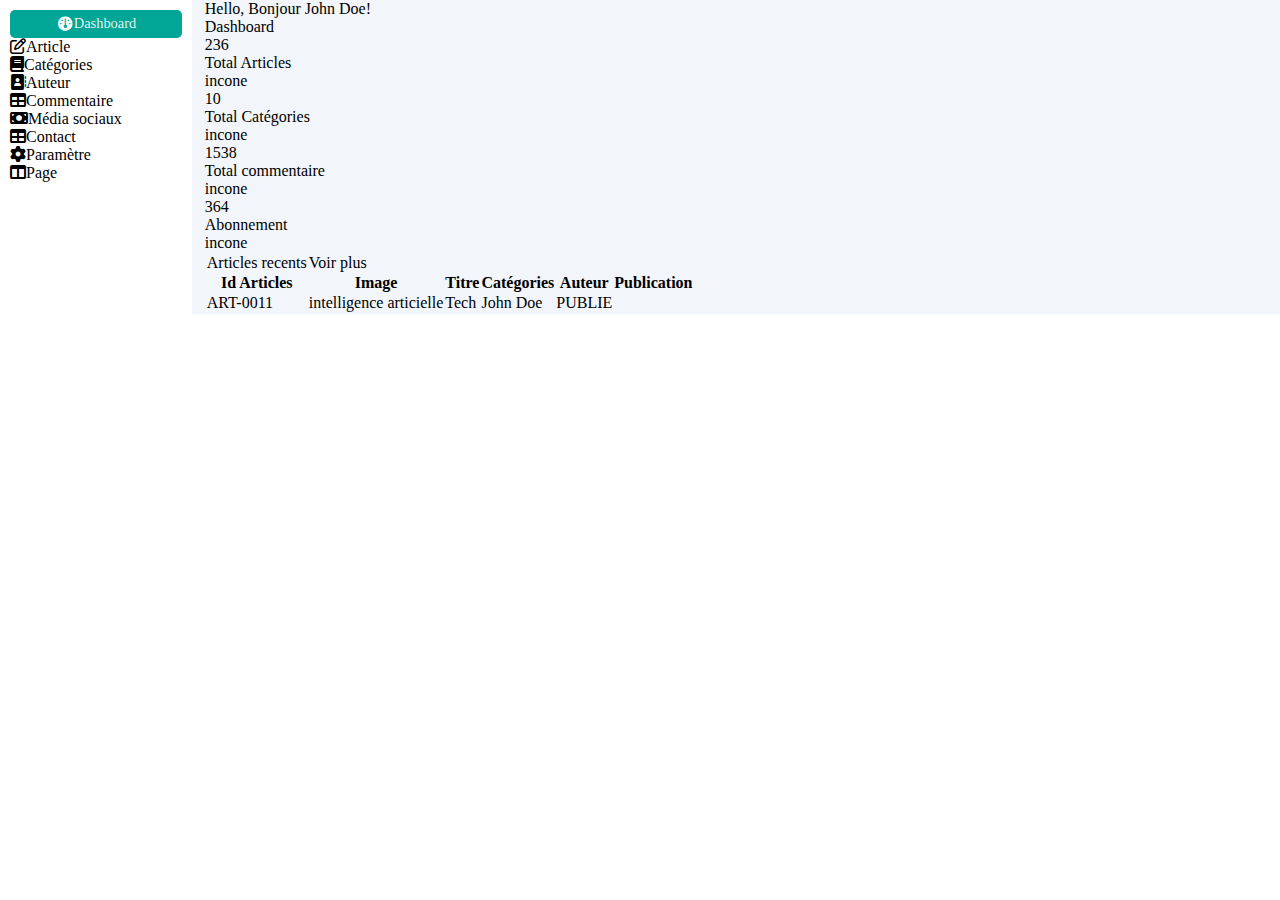
==== acceuil.html @ ef3df34b "ajoute" ====
<!DOCTYPE html>
<html lang="en">
<head>
    <meta charset="UTF-8">
    <meta name="viewport" content="width=device-width, initial-scale=1.0">
    <title>Accueil</title>
    <link rel="stylesheet" href="style.css">
    <link rel="stylesheet" href="https://cdnjs.cloudflare.com/ajax/libs/font-awesome/6.5.1/css/all.min.css">
</head>
<body>
    <div class="container-accueil">
        <div class="col1-accueil">
            <div class="p-gauche"></div>
            <div class="dashboard"><i class="fa-solid fa-gauge"></i>Dashboard</div>
            <div class="artcle"><i class="fa-regular fa-pen-to-square"></i>Article</div>
            <div class="categorie"><i class="fa-solid fa-book"></i>Catégories</div>
            <div class="auteur"><i class="fa-solid fa-address-book"></i>Auteur</div>
            <div class="commm"><i class="fa-solid fa-table"></i>Commentaire</div>
            <div class="media"><i class="fa-solid fa-money-bill"></i>Média sociaux</div>
            <div class="contact"><i class="fa-solid fa-table"></i>Contact</div>
            <div class="param"><i class="fa-solid fa-gear"></i>Paramètre</div>
            <div class="page"><i class="fa-solid fa-table-columns"></i>Page</div>
        </div>
        <div class="col2-accueil">
            <div class="ligne1"></div>
            <div class="ligne2">
                <div class="HBJD">Hello, Bonjour John Doe!</div>
                <div class="DAS">Dashboard</div>
            </div>
            <div class="ligne3">
                <!-- premier partie du ligne 3 -->
                <div class="col-L3">
                    <div class="pG">
                        <div class="nrb">236</div>
                        <div class="text">Total Articles</div>
                    </div>
                    <div class="pD">incone</div>
                </div>
                <!-- Deuxieme partie du ligne 3 -->
                <div class="col-L3">
                    <div class="pG">
                        <div class="nrb">10</div>
                        <div class="text">Total Catégories</div>
                    </div>
                    <div class="pD">incone</div>
                </div>
                <!-- troisiem partie du ligne 3 -->
                <div class="col-L3">
                    <div class="pG">
                        <div class="nrb">1538</div>
                        <div class="text">Total commentaire</div>
                    </div>
                    <div class="pD">incone</div>
                </div>
                <!-- Quatrieme partie du ligne 3 -->
                <div class="col-L3">
                    <div class="pG">
                        <div class="nrb">364</div>
                        <div class="text">Abonnement</div>
                    </div>
                    <div class="pD">incone</div>
                </div>
            </div>
            <div class="ligne4">
                <!-- <div class="articleRecent">Article recents</div>
                <div class="voirPlus">Voir Tous</div> -->
                <table>
                    <tr>
                        <td>Articles recents</td>
                        <td><div class="Vplus">Voir plus</div></td>
                    </tr>
                    <tr>
                        <th>Id Articles</th>
                        <th>Image</th>
                        <th>Titre</th>
                        <th>Catégories</th>
                        <th>Auteur</th>
                        <th>Publication</th>
                    </tr>
                    <tr>
                        <td>ART-0011</td>
                        <td>intelligence articielle</td>
                        <td>Tech</td>
                        <td>John Doe</td>
                        <td><div class="publie">PUBLIE</div></td>
                    </tr>
                </table>
            </div>
            <div class="ligne5"></div>
            <div class="ligne6"></div>
            <div class="ligne7"></div>
        </div>
    </div>
</body>
</html>
---- style.css ----
*{
    margin: 0;
    padding: 0;
    box-sizing: border-box;
}
/* conteneur principal */
.conteneur{
    margin: auto;
      /* background-color: #06BF9D; */
    width: 400px;
    height: 100%;
    border-radius: 10px;
    margin-top: 25%;
    display: flex;
    
    border: 2px solid black;
}
/* colonne 1 */
.colonne-1{
    background-color: #06BF9D;
    display: flex;
    justify-content: center;
    flex-direction: column;
    align-items: center;
}
img{
    border-radius: 25%;
}

.colonne-2{
    display: flex;
    justify-content: center;
    flex-direction: column;
    align-items: center;
}
form{
    display: flex;
    flex-wrap: wrap;
    row-gap: 20px;
    margin: 10px;
    justify-content: center;
    align-items: center;
}
.connexion{
    padding: 10px;
}
p{
    text-align: center;
}
input{
    width: 80%;
}
.mdp{
    display: flex;
    justify-content: center;
}
a{
    text-decoration: none;
    color: black;
}
.inscrit{
    display: flex;
    /* flex-wrap: nowrap; */
    margin: 10px;
}
.connecter{
    color: white;
    font-family: Arial, Helvetica, sans-serif;
    font-weight: bold;
    
}
button{
    width: 80%;
    background-color:#009788;
    border-radius: 5px;
    border: none;
    height: 20px;
}
/* img{
    margin: 50% 25% 25% 50%;
} */
/* colonne 2 */


/* PAGE D'ACCUEIL */

.container-accueil{
    display: flex;
    flex-direction: row;
    background-color: #F2F5FA;
    width: 100%;
    height: 100%;
}
/* Collone Gauche */
.col1-accueil{
    width: 15%;
    margin-right: 1%;
    background-color: white;
    display: flex;
    flex-direction: column;
    padding: 10px;
}
.dashboard{
    background-color: #01A696;
    display:flex;
    justify-content: center;
    width: 100%;
    /* justify-content: flex-start; */
    border-radius: 5px;
    color: rgba(255, 255, 255, 0.89);
    padding: 5px;
    font-size: 90%;
}
.fa-gauge{
    color: white;
    padding: 2px;
}
/* colonne Droite */
.col2-accueil{
    width: 70%;
}
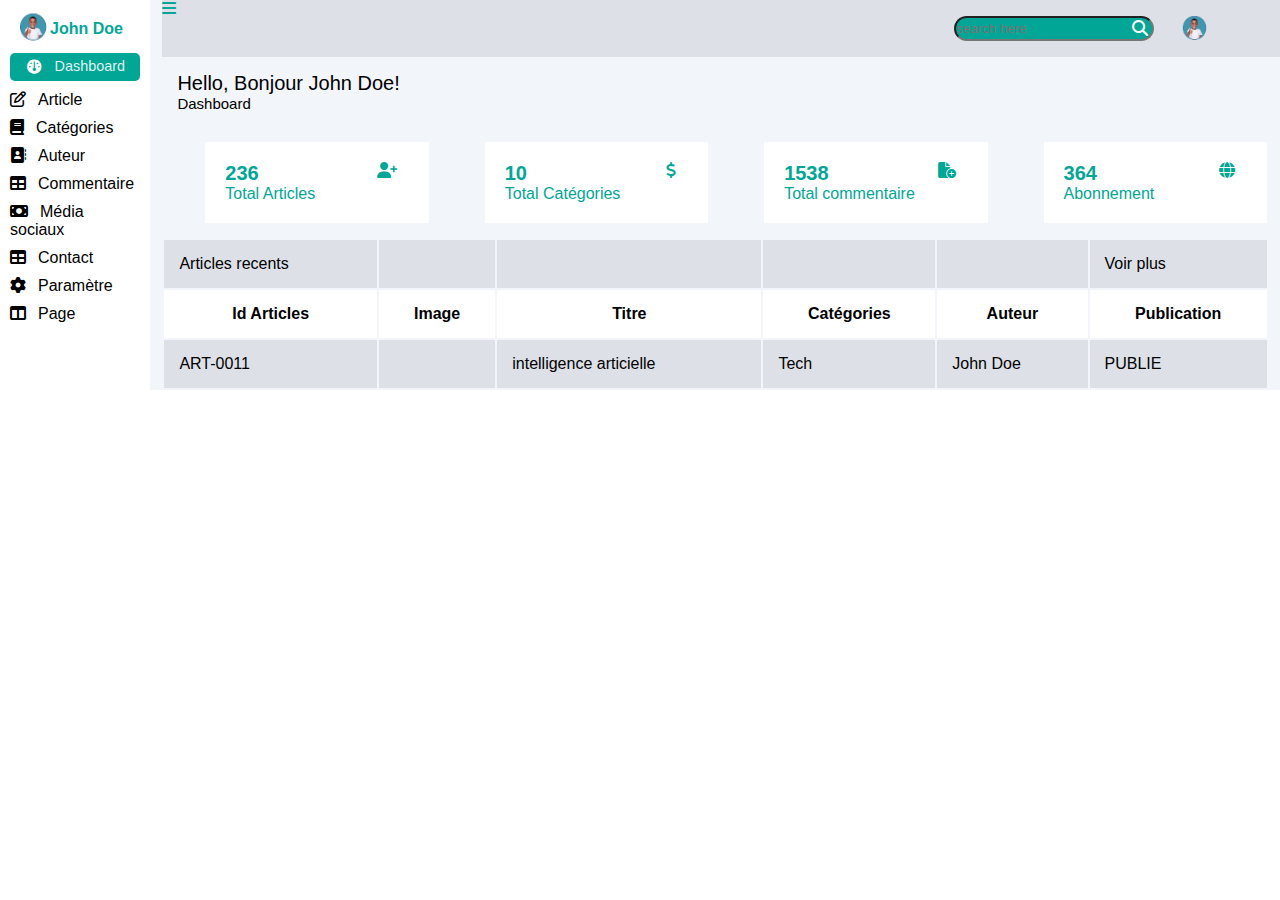
==== commit ad209bf6: "first commit" ====
--- a/acceuil.html
+++ b/acceuil.html
@@ -10,7 +10,9 @@
 <body>
     <div class="container-accueil">
         <div class="col1-accueil">
-            <div class="p-gauche"></div>
+            <div class="p-gauche">
+                <img src="acceil.png" class="img-prof" alt="Prophil"> John Doe
+            </div>
             <div class="dashboard"><i class="fa-solid fa-gauge"></i>Dashboard</div>
             <div class="artcle"><i class="fa-regular fa-pen-to-square"></i>Article</div>
             <div class="categorie"><i class="fa-solid fa-book"></i>Catégories</div>
@@ -22,7 +24,16 @@
             <div class="page"><i class="fa-solid fa-table-columns"></i>Page</div>
         </div>
         <div class="col2-accueil">
-            <div class="ligne1"></div>
+            <div class="ligne1">
+                <i class="fa-solid fa-bars"></i>
+                <div class="infoTopDroite">
+                    <div class="recherche">
+                        <input type="search" class="search" placeholder="search here">
+                        <i class="fa-solid fa-magnifying-glass"></i>
+                        <img src="acceil.png" class="imgG-prof" alt="Prophil">
+                    </div>
+                </div>
+            </div>
             <div class="ligne2">
                 <div class="HBJD">Hello, Bonjour John Doe!</div>
                 <div class="DAS">Dashboard</div>
@@ -34,7 +45,7 @@
                         <div class="nrb">236</div>
                         <div class="text">Total Articles</div>
                     </div>
-                    <div class="pD">incone</div>
+                    <div class="pD"><i class="fa-solid fa-user-plus"></i></div>
                 </div>
                 <!-- Deuxieme partie du ligne 3 -->
                 <div class="col-L3">
@@ -42,7 +53,7 @@
                         <div class="nrb">10</div>
                         <div class="text">Total Catégories</div>
                     </div>
-                    <div class="pD">incone</div>
+                    <div class="pD"><i class="fa-solid fa-dollar-sign"></i></div>
                 </div>
                 <!-- troisiem partie du ligne 3 -->
                 <div class="col-L3">
@@ -50,7 +61,7 @@
                         <div class="nrb">1538</div>
                         <div class="text">Total commentaire</div>
                     </div>
-                    <div class="pD">incone</div>
+                    <div class="pD"><i class="fa-solid fa-file-circle-plus"></i></div>
                 </div>
                 <!-- Quatrieme partie du ligne 3 -->
                 <div class="col-L3">
@@ -58,7 +69,7 @@
                         <div class="nrb">364</div>
                         <div class="text">Abonnement</div>
                     </div>
-                    <div class="pD">incone</div>
+                    <div class="pD"><i class="fa-solid fa-globe"></i></div>
                 </div>
             </div>
             <div class="ligne4">
@@ -67,6 +78,10 @@
                 <table>
                     <tr>
                         <td>Articles recents</td>
+                        <td></td>
+                        <td></td>
+                        <td></td>
+                        <td></td>
                         <td><div class="Vplus">Voir plus</div></td>
                     </tr>
                     <tr>
@@ -79,6 +94,7 @@
                     </tr>
                     <tr>
                         <td>ART-0011</td>
+                        <td></td>
                         <td>intelligence articielle</td>
                         <td>Tech</td>
                         <td>John Doe</td>
--- a/style.css
+++ b/style.css
@@ -3,30 +3,52 @@
     padding: 0;
     box-sizing: border-box;
 }
+
+@import url('https://fonts.googleapis.com/css2?family=Poppins:wght@100;200;300;400;500;600;700;800;900&display=swap');
+
+body {
+    font-family: 'Poppins', sans-serif;
+}
+
 /* conteneur principal */
 .conteneur{
     margin: auto;
       /* background-color: #06BF9D; */
-    width: 400px;
-    height: 100%;
+    width: 600px;
+    height: 400px;
     border-radius: 10px;
-    margin-top: 25%;
-    display: flex;
-    
+    margin-top: 8%;
+    display: flex;
     border: 2px solid black;
+}
+/* lpour les tablets */
+@media (max-width:768px)  {
+    .conteneur{
+    width: 90%;
+    /* height: 300px;  */
+    /* margin-top: 75%; */
+    margin-top: 50%;
+    }
+    .colonne-1{
+        width: 40%;
+
+    }
+    .colonne-2{
+        width: 60%;
+        margin: 8px;
+    }
 }
 /* colonne 1 */
 .colonne-1{
     background-color: #06BF9D;
     display: flex;
-    justify-content: center;
-    flex-direction: column;
-    align-items: center;
+    flex-direction: column;
+    width: 40%;
 }
 img{
     border-radius: 25%;
 }
-
+/* colonne 1 */
 .colonne-2{
     display: flex;
     justify-content: center;
@@ -43,6 +65,8 @@
 }
 .connexion{
     padding: 10px;
+    font-size: 20px;
+    font-weight: bold;
 }
 p{
     text-align: center;
@@ -65,7 +89,6 @@
 }
 .connecter{
     color: white;
-    font-family: Arial, Helvetica, sans-serif;
     font-weight: bold;
     
 }
@@ -76,9 +99,9 @@
     border: none;
     height: 20px;
 }
-/* img{
-    margin: 50% 25% 25% 50%;
-} */
+img{
+    width: 100%;
+}
 /* colonne 2 */
 
 
@@ -93,12 +116,38 @@
 }
 /* Collone Gauche */
 .col1-accueil{
-    width: 15%;
+    width: 12%;
     margin-right: 1%;
     background-color: white;
     display: flex;
     flex-direction: column;
     padding: 10px;
+}
+.img-prof{
+    position: absolute;
+    width: 45px;
+    top: -10px;
+    left:  10px;
+}
+.p-gauche{
+    display: flex;
+    flex-direction: row;
+    align-items: center;
+    color: #02A797;
+    width: 100%;
+    padding: 10px;
+    text-indent: 30px;
+    font-weight: bolder;
+}
+i{
+    margin-right: 12px;
+    display: block;
+}
+.dashboard ,.artcle ,.categorie,.auteur,.commm,.media,.contact,.param,.page{
+    margin: 5px 0px;
+    font-size: 100%;
+    font-weight: lighter;
+    
 }
 .dashboard{
     background-color: #01A696;
@@ -115,7 +164,137 @@
     color: white;
     padding: 2px;
 }
+
 /* colonne Droite */
 .col2-accueil{
-    width: 70%;
-}+    width: 90%;
+    display: flex;
+    flex-direction: column;
+}
+.fa-bars{
+    color:#01A696;
+}
+
+/* ligne 1 */
+.imgG-prof{
+    width: 40px;
+    position: relative;
+    left: 20px;
+    top: -5px;
+}
+.ligne1{
+    display: flex;
+    flex-direction: row;
+    width: 100%;
+    background-color: #dde1e7;
+}
+.infoTopDroite{
+    display: flex;
+    flex-direction: row;
+    justify-content: flex-end;
+    width: 90%;
+}
+.recherche{
+    display: flex;
+    flex-direction: row;
+    align-items: center;
+    color: white;
+}
+.search{
+    width: 200px;
+    height: 25px;
+    border-radius: 20px;
+    color: rgb(255, 255, 255);
+    background-color: #01A696;
+}
+.fa-magnifying-glass{
+    position: absolute;
+    right: 120px;
+}
+
+
+/* ligne 2  */
+.ligne2{
+height: 35%;
+display:  flex;
+flex-direction: column;
+justify-content: flex-end;
+margin: 15px;
+font-size: 20px;
+}
+.DAS{
+    font-size: 15px;
+}
+
+/* ligne 3  */
+
+.ligne3{
+    display: flex;
+    flex-direction: row;
+    width:100%;
+    justify-content: space-around;
+    margin: 15px;
+}
+
+.col-L3{
+    padding: 10px;
+    background-color: white;
+    width: 20%;
+    display: flex;
+    flex-direction: row;
+    justify-content: space-between;
+    padding: 20px;
+    color:#01A696;
+}
+.pG{
+    display: flex;
+    justify-content: flex-start;
+    flex-direction: column;
+}
+.nrb{
+    font-weight: bold;
+    font-size: 20px;
+}
+.pD{
+    display: flex;
+    justify-content: flex-end;
+}
+
+/* ligne 4 tableau */
+
+.ligne4{
+    width: 100%;
+
+}
+table{
+    width:99%;
+}
+th{
+    background-color: #ffff;
+    padding: 15px;
+    
+}
+td{
+    background-color: #dde1e7;
+    padding: 15px;
+}
+tr{
+    border: 0 px ;
+}
+
+
+/* pour les tabletes */
+@media screen and (max-width:768px) {
+    .col1-accueil{
+        gap: 10px;
+        width: 20%;
+    } 
+}
+
+/* pour les telephone */
+/* @media (max-width: 480px) {
+    .col1-accueil{
+       
+    }
+} */
+
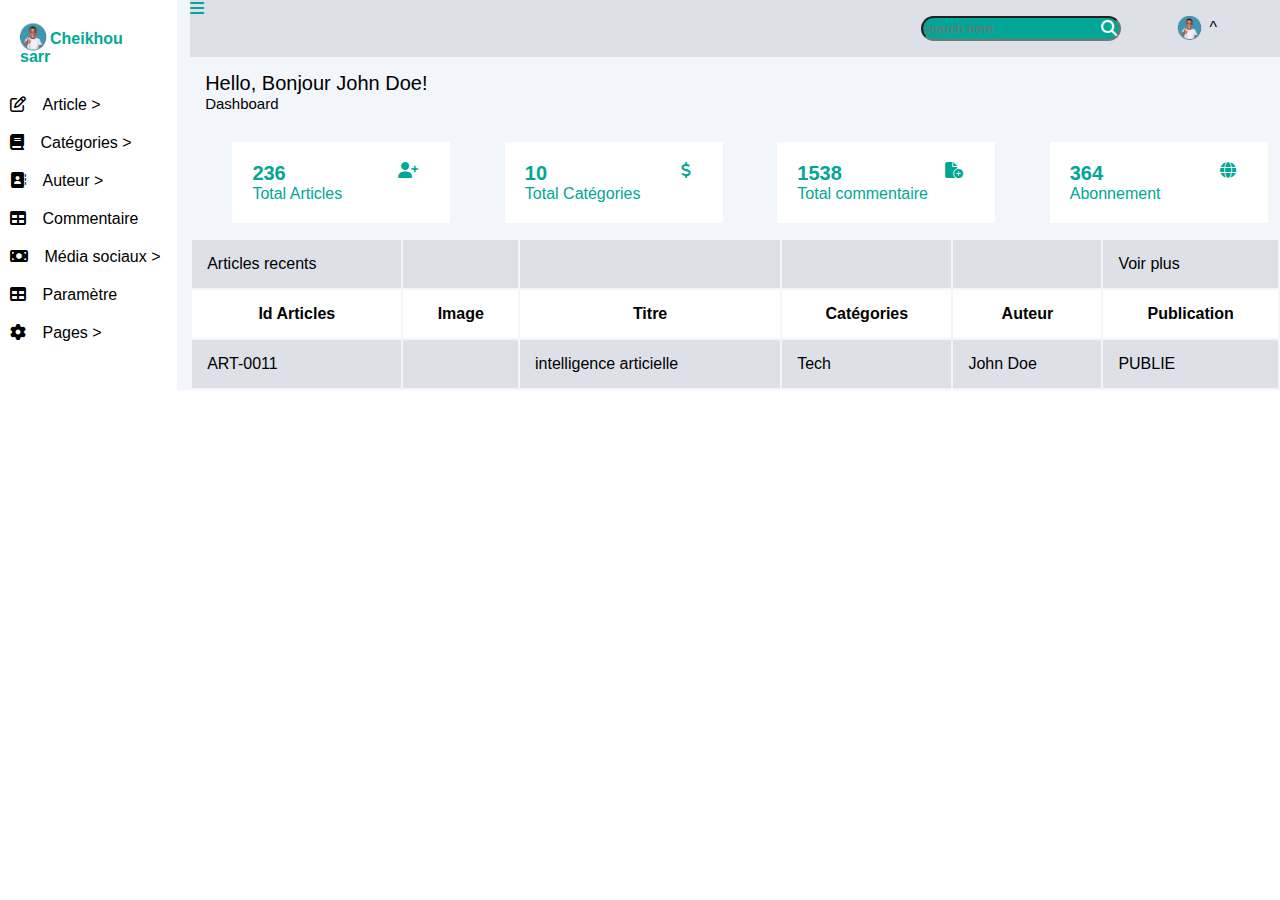
==== commit 30f7b347: "first commit" ====
--- a/acceuil.html
+++ b/acceuil.html
@@ -9,35 +9,136 @@
 </head>
 <body>
     <div class="container-accueil">
+
+
+
+
         <div class="col1-accueil">
-            <div class="p-gauche">
-                <img src="acceil.png" class="img-prof" alt="Prophil"> John Doe
-            </div>
-            <div class="dashboard"><i class="fa-solid fa-gauge"></i>Dashboard</div>
-            <div class="artcle"><i class="fa-regular fa-pen-to-square"></i>Article</div>
-            <div class="categorie"><i class="fa-solid fa-book"></i>Catégories</div>
-            <div class="auteur"><i class="fa-solid fa-address-book"></i>Auteur</div>
-            <div class="commm"><i class="fa-solid fa-table"></i>Commentaire</div>
-            <div class="media"><i class="fa-solid fa-money-bill"></i>Média sociaux</div>
-            <div class="contact"><i class="fa-solid fa-table"></i>Contact</div>
-            <div class="param"><i class="fa-solid fa-gear"></i>Paramètre</div>
-            <div class="page"><i class="fa-solid fa-table-columns"></i>Page</div>
+
+           
+                <li>
+                    <img src="acceil.png" class="img-prof" alt="Prophil">
+                    <div class="p-gauche">
+                    Cheikhou sarr
+                    </div>
+                </li>
+                <li> 
+                    <i class="fa-regular fa-pen-to-square"></i>
+                    <label for="artcle" class="artcle">Article <b>&gt;</b></label>
+                    <input type="checkbox" id="artcle">
+                    <ul>
+                        <li> Tous les articles</li>
+                        <li> Ajouter un article</li>
+                    </ul>
+                </li>
+                <li>
+                    <i class="fa-solid fa-book"></i>
+                    <label for="categorie" class="categorie">Catégories <b>&gt;</b></label>
+                    <input type="checkbox" id="categorie">
+                    <ul>
+                        <li> Tous les categories</li>
+                        <li> Ajouter un categorie</li>
+                    </ul>
+                </li>
+                <li>
+                    <i class="fa-solid fa-address-book"></i>
+                    <label for="auteur" class="auteur">Auteur <b>&gt;</b></label>
+                    <input type="checkbox" id="auteur">
+                    <ul>
+                        <li> Tous les auteurs</li>
+                        <li> Ajouter un auteur</li>
+                    </ul>
+                </li>
+                <li>
+                    <i class="fa-solid fa-table"></i>
+                    <label for="commm" class="commm">Commentaire </b></label>
+                </li>
+                <li>
+                    <i class="fa-solid fa-money-bill"></i>
+                    <label for="media" class="media">Média sociaux <b>&gt;</b></label>
+                    <input type="checkbox" id="media">
+                    <ul>
+                        <li> Tous les medias</li>
+                        <li> Ajouter un media</li>
+                    </ul>
+                </li>
+                <li>
+                    <i class="fa-solid fa-table"></i>
+                    <label for="param" class="param">Paramètre</label>
+                </li>
+                <li>
+                    <i class="fa-solid fa-gear"></i>
+                    <label for="page" class="page">Pages <b>&gt;</b></label>
+                    <input type="checkbox" id="page">
+                    <ul>
+                        <li>Login</li>
+                        <li>Forgot Password</li>
+                        <li>Change Password</li>
+                        <li>Lockscreen</li>
+                        <li>Profile</li>
+                        <li>Gallery</li>
+                        <li>404 Error</li>
+                        <li>500 Error</li>
+                        <li>Blank Page</li>
+                    </ul>
+                </li>
+              
+             
+           
+                  
+        
         </div>
+
+
+
+
+
         <div class="col2-accueil">
+
             <div class="ligne1">
+                
+                <!-- icone 03 trai droite -->
+                <!-- <label for="">&equiv;</label>  -->
                 <i class="fa-solid fa-bars"></i>
+
+
+
                 <div class="infoTopDroite">
                     <div class="recherche">
                         <input type="search" class="search" placeholder="search here">
+                        
+                        
+                        <!-- c'est le profile a gauche avec son toggle -->
                         <i class="fa-solid fa-magnifying-glass"></i>
                         <img src="acceil.png" class="imgG-prof" alt="Prophil">
-                    </div>
-                </div>
-            </div>
+                                        <!-- toggele -->
+                        <label for="img-toggle" class="accent">&Hat;</label>
+                        <input type="checkbox" name="" id="img-toggle">
+                        <div class="toggle-profil">
+                                
+                                    <div class="prenom">
+                                        <div class="imgG-prof-tt">                                    <img src="acceil.png" class="imgG-prof-tt" alt="Prophil">
+                                        </div>
+                                    <div class="h6">Cheikhou sarr</div>
+                                    </div>
+                                    <div class="admis">Admistrateur</div>
+                                    <div class="profil-toggle"><a href="#">Profile</a> </div>
+                                    <div class="profil-toggle"><a href="#">Parametre</a></div>
+                                    <div class="profil-toggle"><a href="index.html">Déconection</a></div>
+
+                              
+                        </div>
+
+
+                    </div>
+                </div>
+            </div>
+
             <div class="ligne2">
                 <div class="HBJD">Hello, Bonjour John Doe!</div>
                 <div class="DAS">Dashboard</div>
             </div>
+
             <div class="ligne3">
                 <!-- premier partie du ligne 3 -->
                 <div class="col-L3">
--- a/style.css
+++ b/style.css
@@ -113,10 +113,49 @@
     background-color: #F2F5FA;
     width: 100%;
     height: 100%;
+    /* overflow-x: hidden; */
 }
 /* Collone Gauche */
+
+/*  */
+
+#artcle,#categorie,#auteur,#media,#page{
+    display: none;
+}
+ul {
+    display: none;
+    color: #06BF9D;
+    background-color: white;
+}
+li{
+    list-style: none;
+    padding: 10px 0px;
+    
+}
+
+
+#artcle:checked ~ ul{
+    display: block;
+}
+#categorie:checked ~ ul{
+    display: block;
+}
+#auteur:checked ~ ul{
+    display: block;
+}
+#media:checked ~ ul{
+    display: block;
+}
+#page:checked ~ ul{
+    display: block;
+}
+
+/*  */
+
+
+
 .col1-accueil{
-    width: 12%;
+    width: 16%;
     margin-right: 1%;
     background-color: white;
     display: flex;
@@ -126,8 +165,9 @@
 .img-prof{
     position: absolute;
     width: 45px;
-    top: -10px;
+    top: 0px;
     left:  10px;
+    z-index: 99;
 }
 .p-gauche{
     display: flex;
@@ -147,6 +187,13 @@
     margin: 5px 0px;
     font-size: 100%;
     font-weight: lighter;
+      
+}
+.dashboard ,.artcle ,.categorie,.auteur,.commm,.media,.contact,.param,.page:hover{
+    cursor: pointer;
+}
+.dashboard:hover{
+    display: block;
     
 }
 .dashboard{
@@ -161,13 +208,13 @@
     font-size: 90%;
 }
 .fa-gauge{
-    color: white;
+    color: rgb(192, 23, 23);
     padding: 2px;
 }
 
 /* colonne Droite */
 .col2-accueil{
-    width: 90%;
+    width: 100%;
     display: flex;
     flex-direction: column;
 }
@@ -186,13 +233,14 @@
     display: flex;
     flex-direction: row;
     width: 100%;
-    background-color: #dde1e7;
+    background-color: #dde1e7; 
 }
 .infoTopDroite{
     display: flex;
     flex-direction: row;
     justify-content: flex-end;
     width: 90%;
+    
 }
 .recherche{
     display: flex;
@@ -208,10 +256,54 @@
     background-color: #01A696;
 }
 .fa-magnifying-glass{
+    position: relative;
+    right: 20px;
+    
+}
+
+            /* toggle */
+.toggle-profil{
+    background-color: #dde1e7;
     position: absolute;
-    right: 120px;
-}
-
+    top: 60px;
+    right: 20px;
+    width: 200px;
+    display: flex;
+    flex-direction: column;
+    color: #01A696;
+    padding: 20px;
+    display: none;
+}
+.imgG-prof-tt{
+    width: 50px;
+    bottom: 15px;
+    margin: 0px;
+    padding: 0px; 
+    position: relative;
+}
+.prenom{
+    height: 50px;
+    display: flex;
+    flex-direction: row;
+    justify-content: space-between;
+}
+.profil-toggle{
+    margin: 5px 10px;
+}
+.accent{
+    color: black;
+    position: relative;
+    right: -20px;
+    cursor: pointer;
+}
+
+#img-toggle{
+    display: none;
+}
+ #img-toggle:checked ~ .toggle-profil{
+    display: block;
+   
+} 
 
 /* ligne 2  */
 .ligne2{
@@ -267,7 +359,7 @@
 
 }
 table{
-    width:99%;
+    width:100%;
 }
 th{
     background-color: #ffff;
@@ -278,18 +370,15 @@
     background-color: #dde1e7;
     padding: 15px;
 }
-tr{
-    border: 0 px ;
-}
-
 
 /* pour les tabletes */
-@media screen and (max-width:768px) {
+/* @media screen and (max-width:768px) {
     .col1-accueil{
         gap: 10px;
         width: 20%;
+        display: none;
     } 
-}
+} */
 
 /* pour les telephone */
 /* @media (max-width: 480px) {
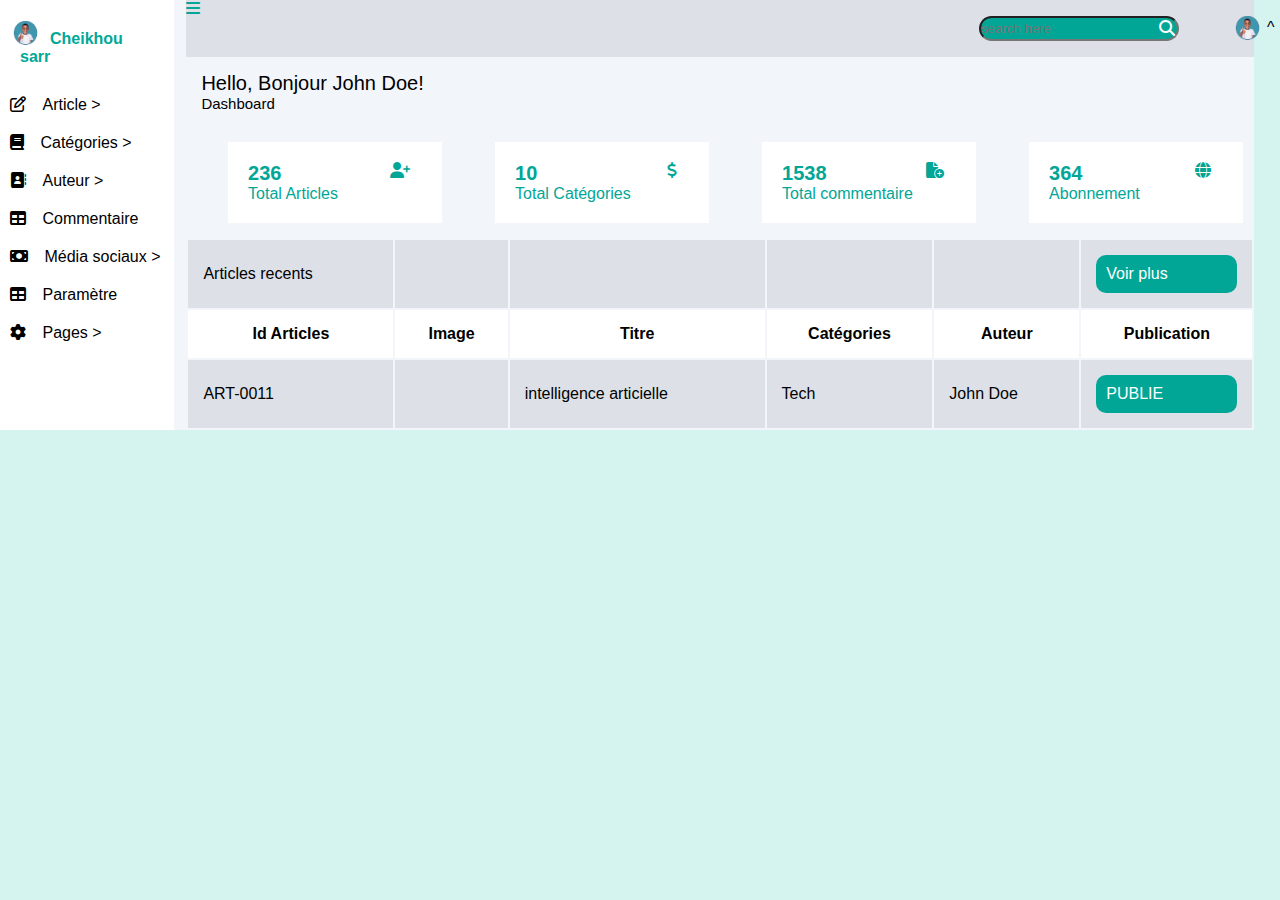
==== commit 948d9b97: "projet" ====
--- a/acceuil.html
+++ b/acceuil.html
@@ -22,6 +22,7 @@
                     Cheikhou sarr
                     </div>
                 </li>
+                <div class="li">
                 <li> 
                     <i class="fa-regular fa-pen-to-square"></i>
                     <label for="artcle" class="artcle">Article <b>&gt;</b></label>
@@ -82,7 +83,7 @@
                         <li>Blank Page</li>
                     </ul>
                 </li>
-              
+            </div>
              
            
                   
@@ -90,16 +91,14 @@
         </div>
 
 
-
-
-
         <div class="col2-accueil">
 
             <div class="ligne1">
                 
                 <!-- icone 03 trai droite -->
-                <!-- <label for="">&equiv;</label>  -->
                 <i class="fa-solid fa-bars"></i>
+                 
+                
 
 
 
@@ -122,8 +121,8 @@
                                     <div class="h6">Cheikhou sarr</div>
                                     </div>
                                     <div class="admis">Admistrateur</div>
-                                    <div class="profil-toggle"><a href="#">Profile</a> </div>
-                                    <div class="profil-toggle"><a href="#">Parametre</a></div>
+                                    <div class="profil-toggle"><a href="profile.html">Profile</a> </div>
+                                    <div class="profil-toggle"><a href="parametre.html">Parametre</a></div>
                                     <div class="profil-toggle"><a href="index.html">Déconection</a></div>
 
                               
--- a/style.css
+++ b/style.css
@@ -8,6 +8,7 @@
 
 body {
     font-family: 'Poppins', sans-serif;
+    background-color: #06bf9d2a;
 }
 
 /* conteneur principal */
@@ -21,23 +22,19 @@
     display: flex;
     border: 2px solid black;
 }
+
+.Vplus,.publie{
+    color: white;
+    background-color: #01A696;
+    padding: 10px;
+    border-radius: 10px;
+    cursor: pointer;
+}
+.publie:hover, .Vplus:hover {
+    box-shadow: 10px 10px 10px white;
+}
 /* lpour les tablets */
-@media (max-width:768px)  {
-    .conteneur{
-    width: 90%;
-    /* height: 300px;  */
-    /* margin-top: 75%; */
-    margin-top: 50%;
-    }
-    .colonne-1{
-        width: 40%;
-
-    }
-    .colonne-2{
-        width: 60%;
-        margin: 8px;
-    }
-}
+
 /* colonne 1 */
 .colonne-1{
     background-color: #06BF9D;
@@ -111,7 +108,7 @@
     display: flex;
     flex-direction: row;
     background-color: #F2F5FA;
-    width: 100%;
+    width: 98%;
     height: 100%;
     /* overflow-x: hidden; */
 }
@@ -164,9 +161,9 @@
 }
 .img-prof{
     position: absolute;
-    width: 45px;
+    width: 40px;
     top: 0px;
-    left:  10px;
+    left:  5px;
     z-index: 99;
 }
 .p-gauche{
@@ -212,15 +209,31 @@
     padding: 2px;
 }
 
+
+
 /* colonne Droite */
 .col2-accueil{
     width: 100%;
     display: flex;
     flex-direction: column;
 }
+                /*trois trais */
 .fa-bars{
     color:#01A696;
 }
+
+/* #trois-t{
+    display: none;
+}
+
+.col1-accueil{
+    display: none;
+}
+#trois-t:checked ~ .col1-accueil{
+    display: block;
+
+} */
+
 
 /* ligne 1 */
 .imgG-prof{
@@ -239,7 +252,7 @@
     display: flex;
     flex-direction: row;
     justify-content: flex-end;
-    width: 90%;
+    width: 100%;
     
 }
 .recherche{
@@ -248,7 +261,7 @@
     align-items: center;
     color: white;
 }
-.search{
+ .search{
     width: 200px;
     height: 25px;
     border-radius: 20px;
@@ -387,3 +400,192 @@
     }
 } */
 
+
+
+
+
+/* page profile */
+.ligne-profil-1{
+    display: flex;
+    flex-direction: column;
+    margin-top: 50px;
+}
+.profile{
+    width: 150px;
+}  
+.ligne-profil-2{
+    display: flex;
+    flex-direction: row;
+    
+}
+.person{
+    margin-top: 90px;
+}
+.prenom, .profil-pro{
+    font-size: 20px;
+   
+}
+
+.ligne-profil-4{
+    display: flex;
+    background-color: white;
+    padding: 20px;
+}
+span{
+    background-color: green;
+    padding: 5px;
+    color: white;
+    margin-right: 15px;
+}
+.ligne-profil-3{
+    background-color: white;
+    margin-top: 20px;
+    display: flex;
+    flex-direction: column;
+}
+.infoper{
+    display: flex;
+    justify-content: space-between;
+    padding: 20px;
+}
+.ligne-profil-6{
+    margin: auto;
+    display: flex;
+    flex-direction: row;
+    margin-top: 10px;
+    margin-bottom: 50px;
+}
+.prenom-nom-Email{
+    margin: 0px 50px;
+}
+
+/* detail personnelle */
+
+.formeCentre{
+    position: absolute;
+    width: 400px;
+    margin: auto;
+    background-color: red;
+    right: 25%;
+    height: 300px;
+    bottom: 100px;
+}
+form{
+    display: flex;
+    flex-direction: column;
+}
+input{
+    width: 150px;
+}
+.forprenomNom{
+    display: flex;
+    flex-direction: row;
+    
+}
+#modifier{
+    display: none;
+}
+.formeCentre{
+    display: none;
+}
+#modifier:checked ~ .formeCentre {
+    display: block;
+    
+}
+
+
+
+
+/* mot de passe  */
+.mot_de_passe{
+    background-color: white;
+    margin-top: 20px;
+    display: flex;
+    flex-direction: column;
+}
+
+.reinitialiser,.input{
+    display: flex;
+    flex-direction: column;   
+}
+.saisi{
+    width: 500px;
+    height: 30px;
+    margin-bottom: 20px;
+}
+.formulairemdp{
+    display: flex;
+    margin-right: 600px;
+}
+.caption {
+    text-indent: -320px;   
+}
+
+
+
+
+
+/* parametre de base */
+.para_base{
+    margin-top: 50px;
+}
+.para_base1{
+    padding: 20px 0px;
+}
+
+.para_base,.para_base3,.para_base1,.para_base2,.para_base4{
+    display: flex;
+    flex-direction: column;
+    padding: 15px;
+    width: 300px;
+}
+.para_base33{
+    display: flex;
+    flex-direction: row;
+}
+.paraBase{
+    display: flex;
+    flex-direction: row;
+    justify-content: space-between;
+}
+.para_base22{
+    margin-top: 50px;
+    display: flex;
+    flex-direction: column;
+    padding: 15px;
+}
+
+.btn1{
+    width: 50px;
+    padding: 5px 5px;
+    color: white;
+    position: absolute;
+    right: 50px;
+    top: 390px;
+}
+.col2-para{
+    width: 82%;
+    height: 500px;
+}
+
+/* inscription */
+
+.form-ins {
+    display: flex;
+    flex-direction: column;
+    column-gap: 20px;
+    margin: 20px;
+}
+.inscritt{
+    width: 250px;
+    margin: 10px;
+}
+
+.btn-inscrit{
+    width: 250px;
+    margin: auto;
+}
+.form-ins a{
+    color: white;
+    font-weight: bold;
+}